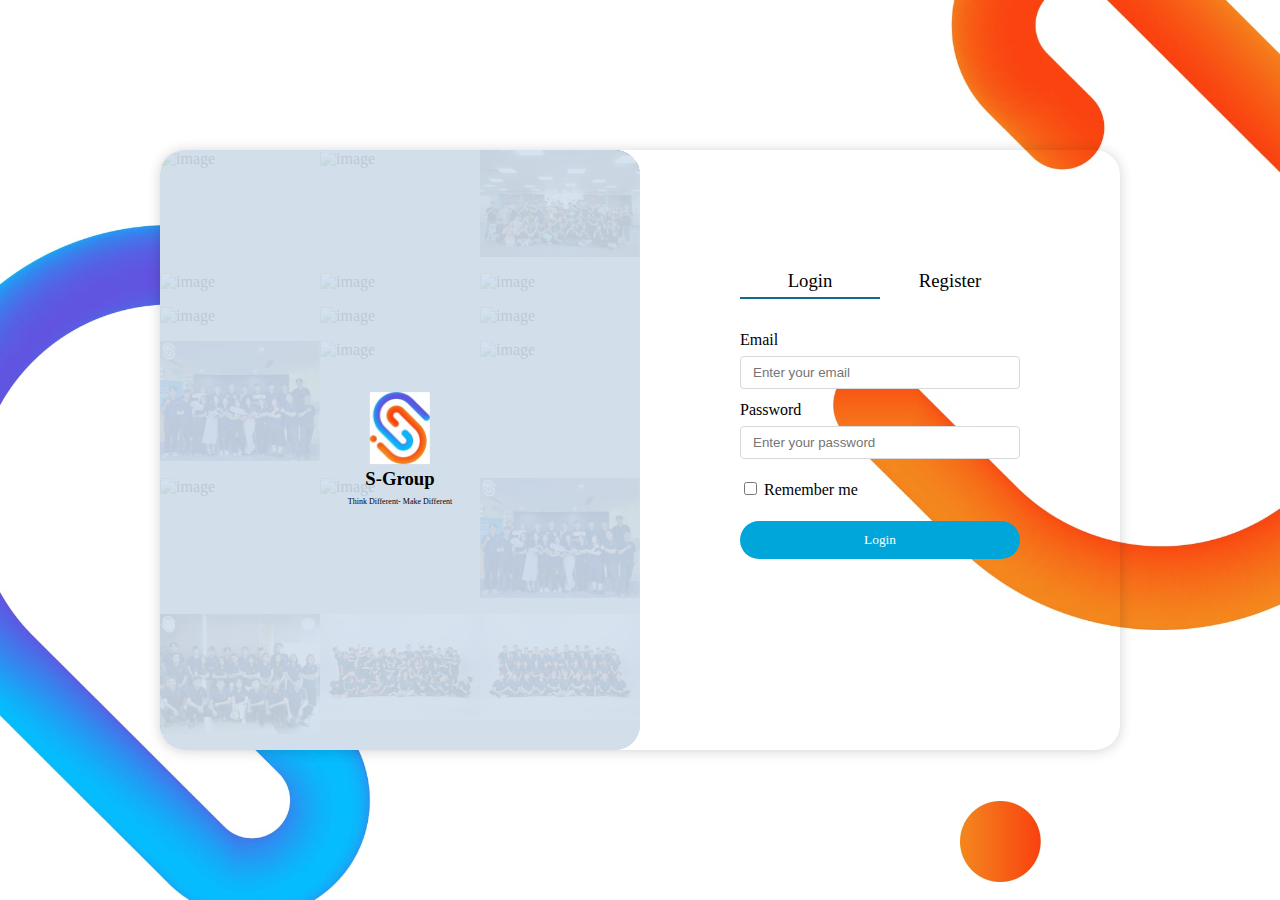
==== index.html @ 4cb7ea8c ":))" ====
<!DOCTYPE html>
<html lang="en">

<head>
    <meta charset="UTF-8">
    <meta name="viewport" content="width=device-width, initial-scale=1.0">
    <link rel="stylesheet" href="style.css">
    <title>Document</title>
</head>

<body>
    <div class="login-register">
        <div class="container">
            <div class="sect-img">
                <img src="asset/1.png" alt="image">
                <img src="asset/2.png" alt="image">
                <img src="asset/3.png" alt="image">
                <img src="asset/4.png" alt="image">
                <img src="asset/5.png" alt="image">
                <img src="asset/6.png" alt="image">
                <img src="asset/7.png" alt="image">
                <img src="asset/8.png" alt="image">
                <img src="asset/9.png" alt="image">
                <img src="asset/10.png" alt="image">
                <img src="asset/11.png" alt="image">
                <img src="asset/12.png" alt="image">
                <img src="asset/13.png" alt="image">
                <img src="asset/14.png" alt="image">
                <img src="asset/15.png" alt="image">
                <img src="asset/16.png" alt="image">
                <img src="asset/17.png" alt="image">
                <img src="asset/18.png" alt="image">
                <div class="logo">
                    <img src="asset/logo.jpg" alt="logo">
                    <h3>S-Group</h3>
                    <span>Think Different- Make Different</span>
                </div>
            </div>
            <div class="sect-content">
                <div class="form">
                    <div class="title">
                        <h3 id="login">Login</h3>
                        <h3 id="register">Register</h3>
                    </div>
                    <span class="error" style="color: red; display: none;" >Tài khoản hoặc mật khẩu không chính xác</span>
                        <div class="username">
                            <label for="">Email</label>
                            <span style="color: red; display: none;">Email cannot empty</span>
                            <input id="email" type="email" placeholder="Enter your email" required>
                        </div>
                        <div class="password">
                            <label for="">Password</label>
                            <span style="color: red; display: none;">Password cannot empty</span>
                            <input id="password" type="password" placeholder="Enter your password">
                        </div>
                        <div class="retypepassword" style="display: none;">
                            <label for="">Retype Password</label>
                            <span style="color: red; display: none;">The retype password don't match</span>
                            <input id="retypepassword" type="password" placeholder="Enter your password">
                        </div>
                        <div class="remember">
                            <input type="checkbox" style="display: inline-block">
                            <label for="">Remember me</label>
                        </div>
                        <button id="submit">Login</button>
                </div>
            </div>
        </div>
        <div class="sect-left"><img src="asset/logo1.jpg" alt="logo"></div>
        <div class="sect-right"><img src="asset/logo2.jpg" alt="logo"></div>
        <div class="sect-bottom"><img src="asset/logo4.jpg" alt="logo"></div>
    </div>
    <script src="main.js">
    </script>
</body>
</html>
---- style.css ----
body{
    height: 100%;
    margin: 0;
}
.login-register{
    height: 100%;
    width: 100%;
    overflow: hidden;
}

.container {
    display: flex;
    justify-content: space-between;
    width: 960px;
    height: 600px;
    box-shadow: 0px 1px 13px 0px #0000002E;
    border-radius: 25px;
    position: absolute;
    top: 50%;
    left: 50%;
    transform: translate(-50%, -50%);
    overflow: hidden;
}
.sect-img {
    background-color: #D9D9D9;
    max-width: 50%;
    height: 100%;
    display: grid;
    grid-template-columns: repeat(3, auto);
    grid-template-rows: repeat(6, auto);
    gap: 0;
    border-radius: 25px;
    overflow: hidden;
    position: relative;
}
.sect-img::after{
    background: #D1DFECE5;
    content: "";
    position: absolute;
    width: 100%;
    height: 100%;
}
.sect-img .logo{
    position: absolute;
    z-index: 2;
    top: 50%;
    left: 50%;
    transform: translate(-50%, -50%);
    text-align: center;
}
.logo h3{
    margin: 0;
}
.logo span{
    font-size: 8px;
}
.logo img{
    width: 60px;
}
img {
    max-width: 100%;
    max-height: 100%;
    object-fit: contain;
}
.sect-content {
    width: 50%;
    height: 100%;
    position: relative;
    transform: translateY(20%);
    position: relative;
    z-index: 2;

}
.form {
    margin: auto;
    max-width: 280px;
}

.form>div label {
    display: block;
    font-family: Plus Jakarta Sans;
    font-weight: 500;
    line-height: 22px;
    margin-bottom: 5px;
    margin-top: 10px;
    color: #000000;
}
.username input,.password input,.retypepassword input{
    box-sizing: border-box;
    padding: 8px 12px;
    border-radius: 4px;
    width: 100%;
    border: 1px solid #D9D9D9;
}

.form>button {
    margin-top: 5px;
    width: 100%;
    padding: 8px 15px;
    font-family: Roboto;
    font-weight: 400;
    line-height: 22px;
    text-align: center;
    color: #ffff;
    background-color: #00A6DA;
    border-radius: 20px;
    border: none;
}

.form>button:hover {
    cursor: pointer;
    background-color: #055871;
}
.remember {
    margin: 10px 0px;
}
.form .remember label{
    display: inline-block;
}
.form .title {
    display: flex;
    justify-content: center;
    margin-bottom: 30px;
}
.title h3 {
    width: 50%;
    text-align: center;
    margin: 0;
    padding-bottom: 5px;
    font-weight: 300;
}
.border-title {
    border-bottom: 2px solid #11698E;
}
.title h3:hover {
    cursor: pointer;
    color: #11698E;
}
.sect-left{
    height: 75%;
    position: absolute;
    z-index: -1;
    overflow: hidden;
    bottom: 0;
}
.sect-right{
    height: 70%;
    position: absolute;
    overflow: hidden;
    z-index: -1;
    right: 0;
}
.sect-bottom{
    height: 9%;
    position: absolute;
    z-index: -1;
    bottom: 2%;
    left: 75%;

}
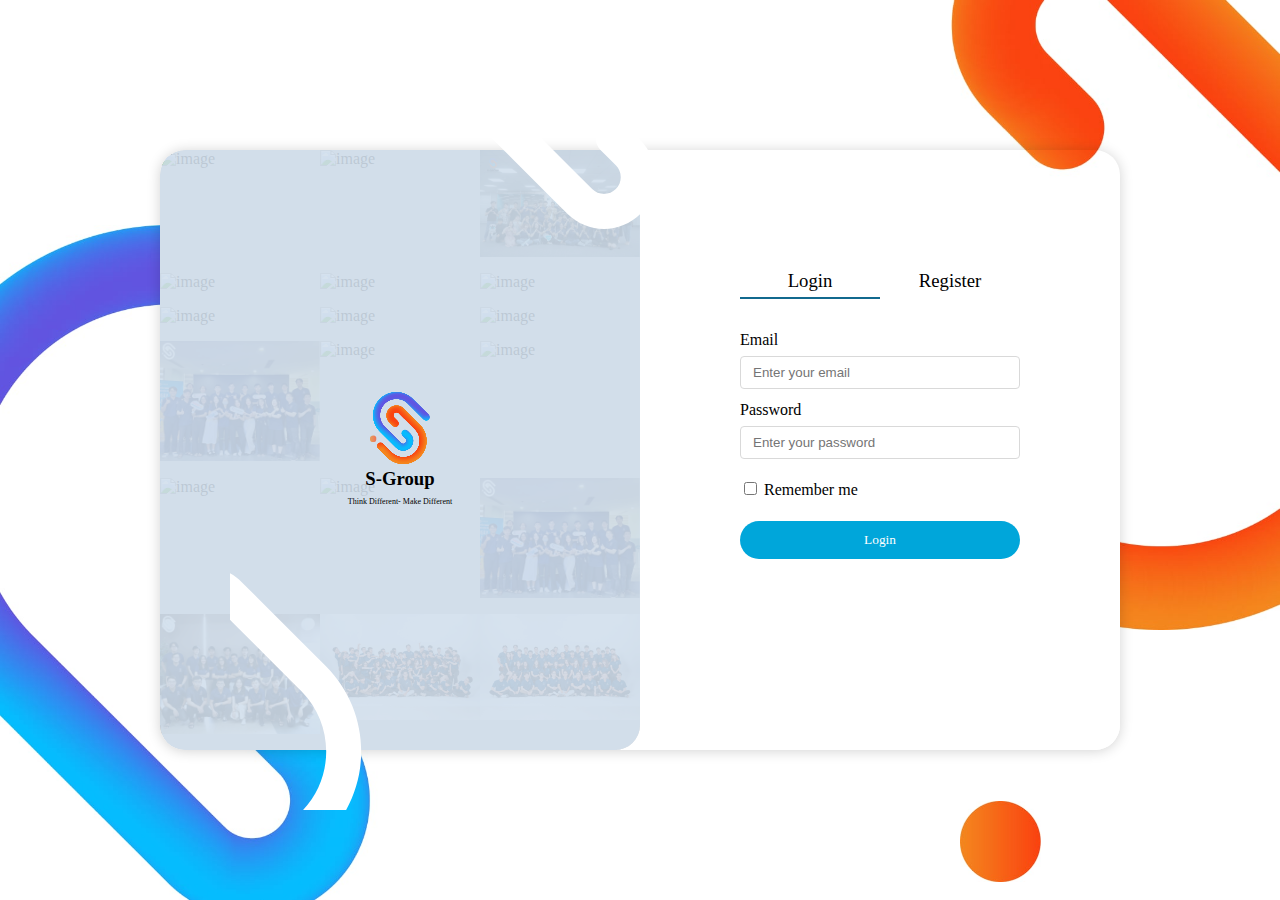
==== commit 0466b537: "hiuhiu" ====
--- a/index.html
+++ b/index.html
@@ -31,7 +31,7 @@
                 <img src="asset/17.png" alt="image">
                 <img src="asset/18.png" alt="image">
                 <div class="logo">
-                    <img src="asset/logo.jpg" alt="logo">
+                    <img src="/asset/logo.svg" alt="logo">
                     <h3>S-Group</h3>
                     <span>Think Different- Make Different</span>
                 </div>
@@ -69,6 +69,8 @@
         <div class="sect-left"><img src="asset/logo1.jpg" alt="logo"></div>
         <div class="sect-right"><img src="asset/logo2.jpg" alt="logo"></div>
         <div class="sect-bottom"><img src="asset/logo4.jpg" alt="logo"></div>
+        <div class="sect-top"><img src="asset/logo3.svg" alt="logo"></div>
+        <div class="s"><img src="asset/logo5.svg" alt="logo"></div>
     </div>
     <script src="main.js">
     </script>
--- a/style.css
+++ b/style.css
@@ -67,8 +67,7 @@
     height: 100%;
     position: relative;
     transform: translateY(20%);
-    position: relative;
-    z-index: 2;
+    background-color: #ffff;
 
 }
 .form {
@@ -156,5 +155,16 @@
     z-index: -1;
     bottom: 2%;
     left: 75%;
-
+}
+.sect-top{
+    height: 30%;
+    position: absolute;
+    top: 7%;
+    left: 35%;
+}
+.s{
+    height: 30%;
+    position: absolute;
+    bottom: 7%;
+    left: 18%;
 }